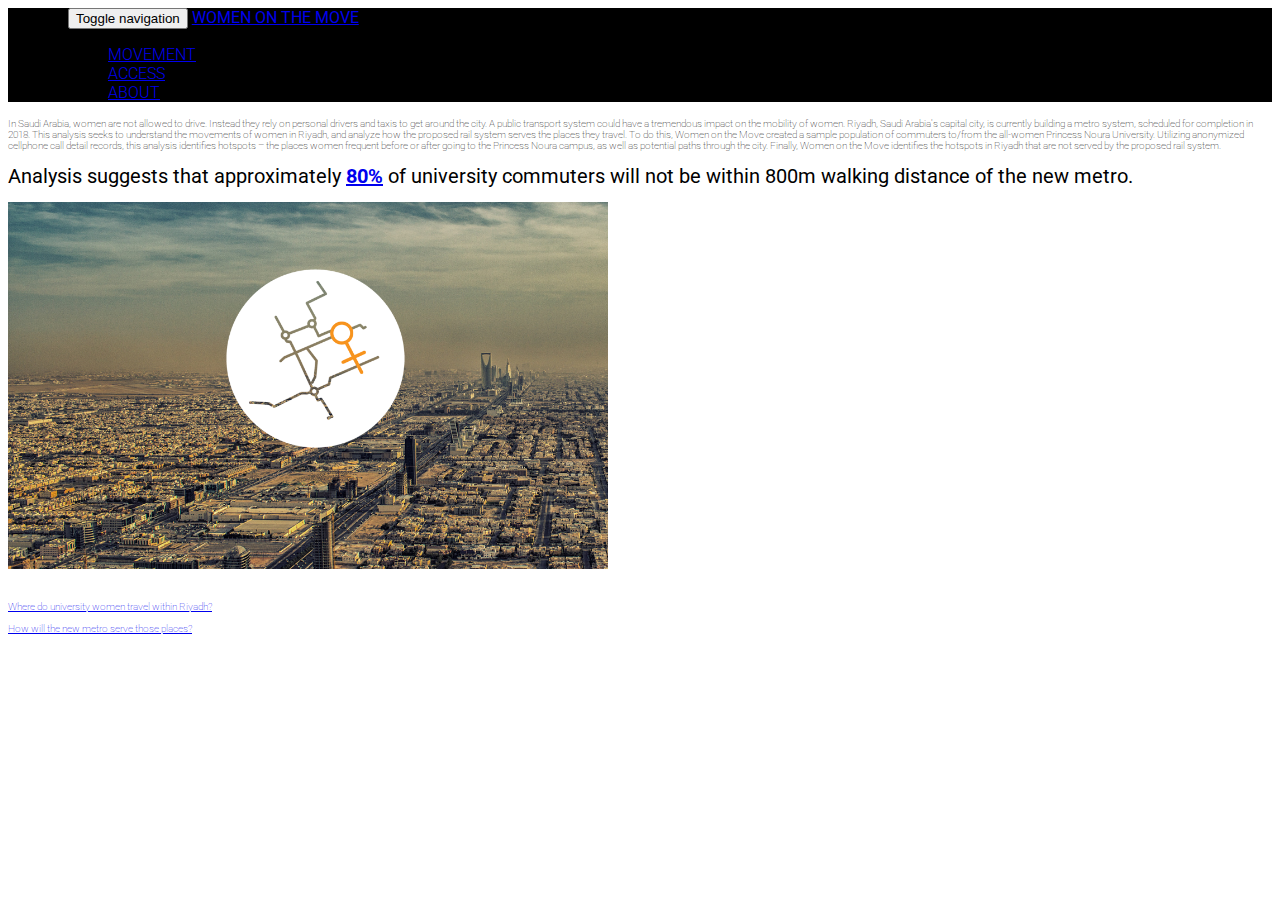
==== index.html @ ec240e6e "style changes" ====
<!DOCTYPE html>
<html lang="en">

<head>

    <meta charset="utf-8">
    <meta http-equiv="X-UA-Compatible" content="IE=edge">
    <meta name="viewport" content="width=device-width, initial-scale=1.0">
    <meta name="description" content="">
    <meta name="author" content="">

    <title>Women on the Move</title>

    <!-- Bootstrap Core CSS -->
    <link href="/Riyadh/css/bootstrap.css" rel="stylesheet">

    <!-- Custom CSS -->
    <link href="/Riyadh/css/landing-page.css" rel="stylesheet">

    <!-- Custom Fonts -->
    <link href="/Riyadh/font-awesome/css/font-awesome.min.css" rel="stylesheet" type="text/css">
    <link href="https://fonts.googleapis.com/css?family=Roboto:100,300,400,500" rel="stylesheet" type="text/css">


    <!-- HTML5 Shim and Respond.js IE8 support of HTML5 elements and media queries -->
    <!-- WARNING: Respond.js doesn't work if you view the page via file:// -->
    <!--[if lt IE 9]>
        <script src="https://oss.maxcdn.com/libs/html5shiv/3.7.0/html5shiv.js"></script>
        <script src="https://oss.maxcdn.com/libs/respond.js/1.4.2/respond.min.js"></script>
    <![endif]-->
<style>

h1 {
    font-family: 'Roboto', sans-serif;
    font-size:20px;
    font-weight: 400;
    text-align: left;
}
p {
  font-family: 'Roboto', sans-serif;
  font-size: 10px;
  font-weight: 100;
}
.button {
  display: inline-block;
  border-radius: 4px;
  background-color: #f16913;
  border: none;
  color: #FFFFFF;
  text-align: center;
  font-size: 36px;
  padding: 80px;
  width: 400px;
  transition: all 0.5s;
  cursor: pointer;
  margin: 5px;
}
.container-topnav {
  background-color: #000000;
  font-family: 'Roboto', sans-serif;
  font-weight: 300;
  padding-left: 60px;
  padding-right: 60px;
}

.button span {
  cursor: pointer;
  display: inline-block;
  position: relative;
  transition: 0.5s;
}

.button span:after {
  content: '»';
  position: absolute;
  opacity: 0;
  top: 0;
  right: -20px;
  transition: 0.5s;
}

.button:hover span {
  padding-right: 25px;
}

.button:hover span:after {
  opacity: 1;
  right: 0;
}
</style>

</head>

<body>

    <!-- Navigation -->
    <nav class="navbar navbar-default navbar-fixed-top topnav" role="navigation">
        <div class="container-topnav">
            <!-- Brand and toggle get grouped for better mobile display -->
            <div class="navbar-header">
                <button type="button" class="navbar-toggle" data-toggle="collapse" data-target="#bs-example-navbar-collapse-1">
                    <span class="sr-only">Toggle navigation</span>
                    <span class="icon-bar"></span>
                    <span class="icon-bar"></span>
                    <span class="icon-bar"></span>
                </button>
                                  <a class="navbar-brand topnav" href="/Riyadh"><strong>WOMEN ON THE MOVE</strong></a>
            </div>
            <!-- Collect the nav links, forms, and other content for toggling -->
            <div class="collapse navbar-collapse" id="bs-example-navbar-collapse-1">
                <ul class="nav navbar-nav navbar-right">
                    <li>
                        <a href="/Riyadh/movement.html">MOVEMENT</a>
                    </li>
                    <li>
                        <a href="/Riyadh/access.html" target="blank">ACCESS</a>
                    </li>
                    <li>
                        <a href="/Riyadh/about.html" target="blank">ABOUT</a>
                    </li>
                </ul>
            </div>
            <!-- /.navbar-collapse -->
        </div>
        <!-- /.container -->
    </nav>

<!-- 	<div class="container">
    <br>
    <br>
    <br>
    <h1 >WOMEN ON THE MOVE</h1>
    <br>
        </div>
    </div> -->
  <!-- <div class="content-section-a">
  <div class="container">
  <p><br></p>
  <h1><strong>WOMEN ON THE MOVE</strong></h1>
  </div>
  </div> -->
    <div class="content-section-a">
        <div class="container">
            <div class="row">
                <div class="col-lg-5 col-sm-6">
                    <!-- <hr class="section-heading-spacer"> -->
                    <div class="clearfix"></div>
                    <p class="lead">In Saudi Arabia, women are not allowed to drive. Instead they rely on personal drivers and taxis to get around the city. A public transport system could have a tremendous impact on the mobility of women. Riyadh, Saudi Arabia's capital city, is currently building a metro system, scheduled for completion in 2018. This analysis seeks to understand the movements of women in Riyadh, and analyze how the proposed rail system serves the places they travel. To do this, Women on the Move created a sample population of commuters to/from the all-women Princess Noura University. Utilizing anonymized cellphone call detail records, this analysis identifies hotspots – the places women frequent before or after going to the Princess Noura campus, as well as potential paths through the city. Finally, Women on the Move identifies the hotspots in Riyadh that are not served by the proposed rail system.</p>
                    <h1> Analysis suggests that approximately <strong><a href="/Riyadh/access.html"> 80%</a></strong> of university commuters will not be within 800m walking distance of the new metro.</h2>

                   

                </div>
                <div class="col-lg-5 col-lg-offset-1 col-sm-6">
                    <img src="img/logo_final.PNG" width="600">
                    <br>
                    <br>
                     <p><a href="/Riyadh/movement.html" align="center" class="btn btn-default btn-lg">Where do university women travel within Riyadh?</a>  <br>
                    <br>                          
                    <a href="/Riyadh/access.html" align="center" class="btn btn-default btn-lg"> How will the new metro serve those places?</a> </p>
                  
                </div>
            </div>
        </div>
        <!-- /.container -->
        <div class="container">
        

  </div>



    <!-- jQuery -->
    <script src="js/jquery.js"></script>

    <!-- Bootstrap Core JavaScript -->
    <script src="js/bootstrap.min.js"></script>

</body>

</html>
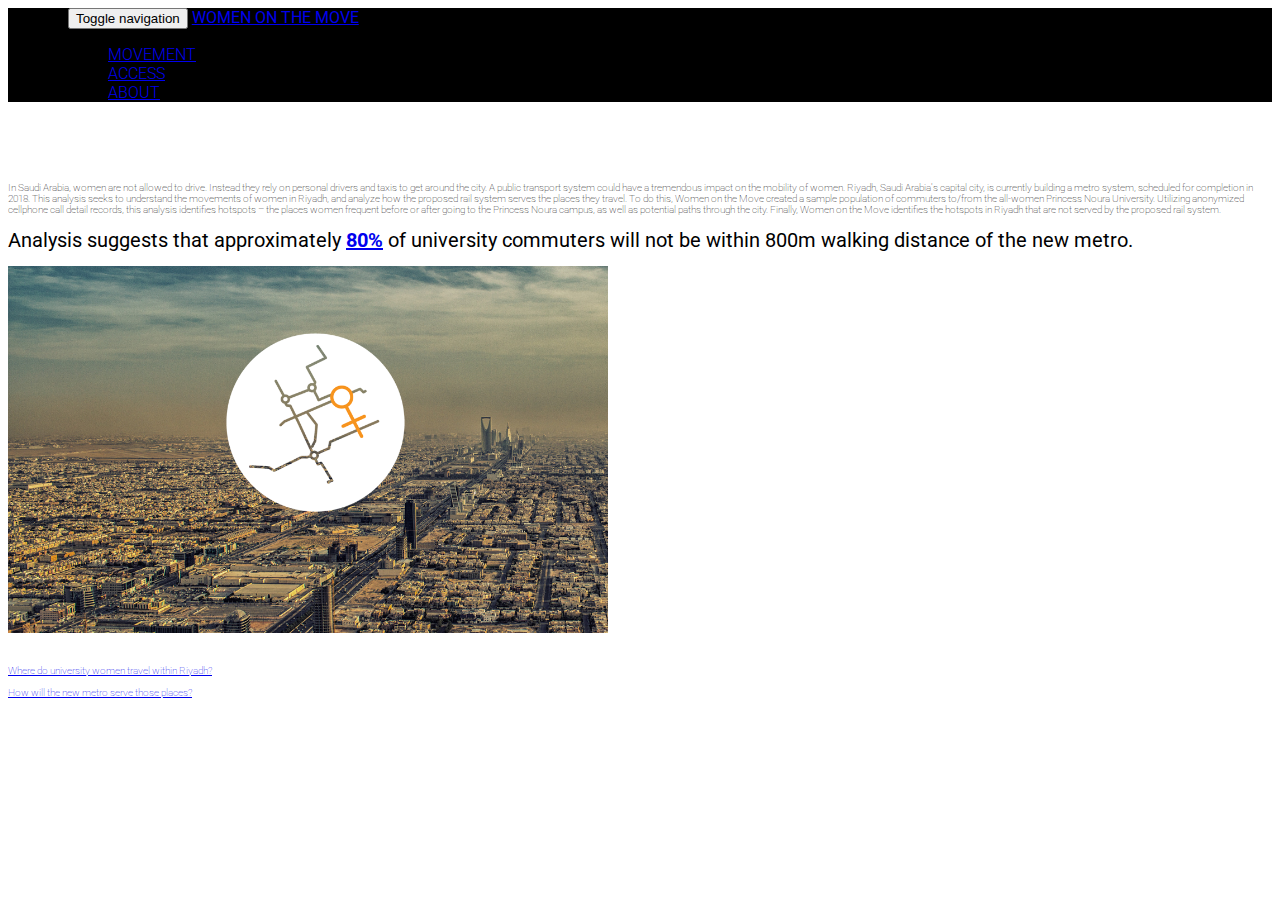
==== commit 439e605b: "style updates" ====
--- a/index.html
+++ b/index.html
@@ -40,6 +40,11 @@
   font-family: 'Roboto', sans-serif;
   font-size: 10px;
   font-weight: 100;
+}
+.btn.new {
+  border-radius: 0;
+  border: 2px solid #000000;
+  color: #000000;
 }
 .button {
   display: inline-block;
@@ -145,8 +150,11 @@
                 <div class="col-lg-5 col-sm-6">
                     <!-- <hr class="section-heading-spacer"> -->
                     <div class="clearfix"></div>
+                    <br>
+                    <br>
+                    <br>
                     <p class="lead">In Saudi Arabia, women are not allowed to drive. Instead they rely on personal drivers and taxis to get around the city. A public transport system could have a tremendous impact on the mobility of women. Riyadh, Saudi Arabia's capital city, is currently building a metro system, scheduled for completion in 2018. This analysis seeks to understand the movements of women in Riyadh, and analyze how the proposed rail system serves the places they travel. To do this, Women on the Move created a sample population of commuters to/from the all-women Princess Noura University. Utilizing anonymized cellphone call detail records, this analysis identifies hotspots – the places women frequent before or after going to the Princess Noura campus, as well as potential paths through the city. Finally, Women on the Move identifies the hotspots in Riyadh that are not served by the proposed rail system.</p>
-                    <h1> Analysis suggests that approximately <strong><a href="/Riyadh/access.html"> 80%</a></strong> of university commuters will not be within 800m walking distance of the new metro.</h2>
+                    <h1> Analysis suggests that approximately <strong><a href="/Riyadh/access.html"> 80%</a></strong> of university commuters will not be within 800m walking distance of the new metro.</h1>
 
                    
 
@@ -155,9 +163,9 @@
                     <img src="img/logo_final.PNG" width="600">
                     <br>
                     <br>
-                     <p><a href="/Riyadh/movement.html" align="center" class="btn btn-default btn-lg">Where do university women travel within Riyadh?</a>  <br>
+                     <p><a href="/Riyadh/movement.html" align="center" class="btn.new btn-md">Where do university women travel within Riyadh?</a>  <br>
                     <br>                          
-                    <a href="/Riyadh/access.html" align="center" class="btn btn-default btn-lg"> How will the new metro serve those places?</a> </p>
+                    <a href="/Riyadh/access.html" align="center" class="btn.new btn-md"> How will the new metro serve those places?</a> </p>
                   
                 </div>
             </div>
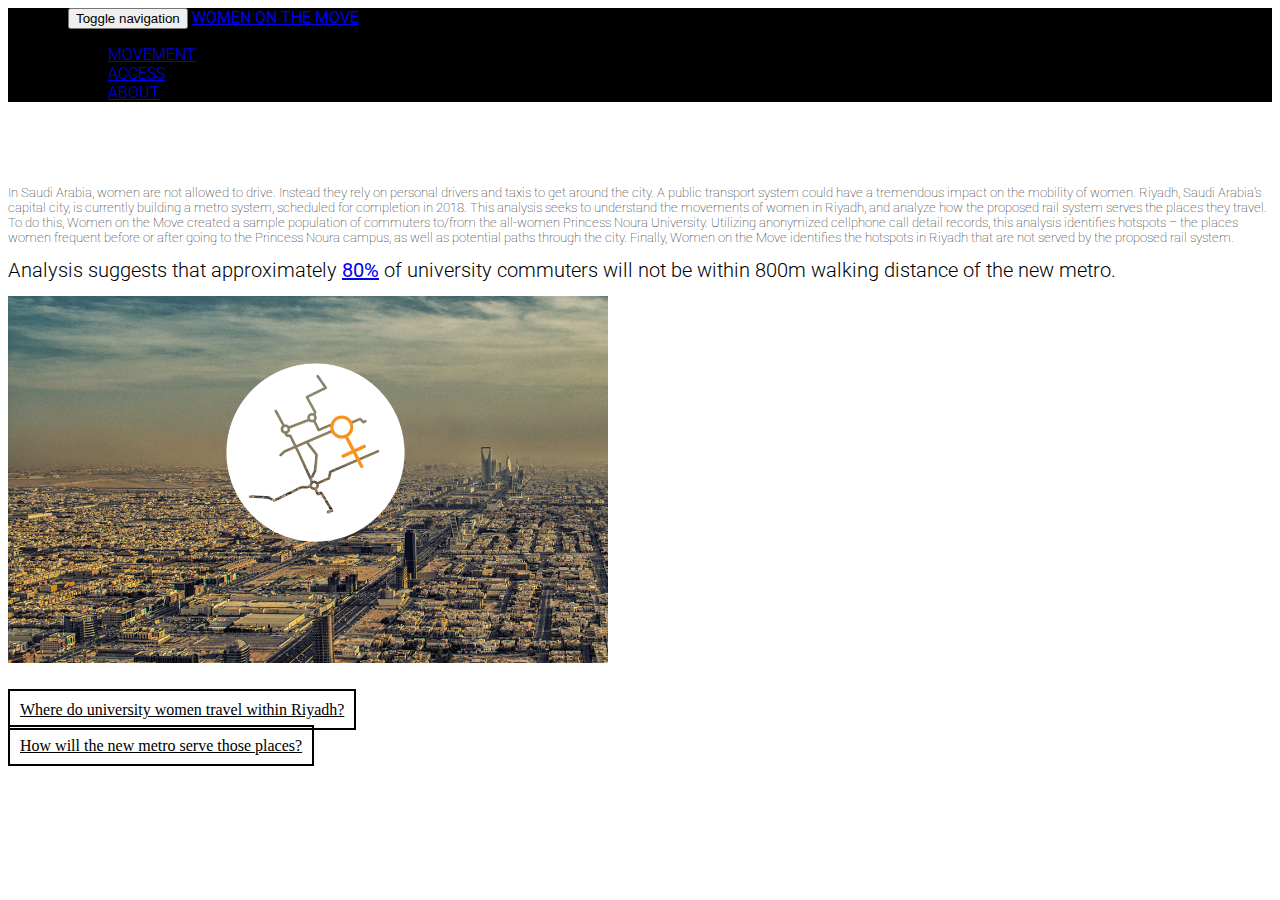
==== commit 01882479: "style" ====
--- a/index.html
+++ b/index.html
@@ -33,13 +33,16 @@
 h1 {
     font-family: 'Roboto', sans-serif;
     font-size:20px;
-    font-weight: 400;
-    text-align: left;
+    font-weight: 300;
 }
-p {
+p.lead {
   font-family: 'Roboto', sans-serif;
-  font-size: 10px;
+  font-size: 13px;
   font-weight: 100;
+}
+.btn {
+  padding: 10px;
+  font-weight: 300;
 }
 .btn.new {
   border-radius: 0;
@@ -163,9 +166,9 @@
                     <img src="img/logo_final.PNG" width="600">
                     <br>
                     <br>
-                     <p><a href="/Riyadh/movement.html" align="center" class="btn.new btn-md">Where do university women travel within Riyadh?</a>  <br>
+                     <p><a href="/Riyadh/movement.html" align="center" class="btn btn-lg new">Where do university women travel within Riyadh?</a>  <br>
                     <br>                          
-                    <a href="/Riyadh/access.html" align="center" class="btn.new btn-md"> How will the new metro serve those places?</a> </p>
+                    <a href="/Riyadh/access.html" align="center" class="btn btn-lg new"> How will the new metro serve those places?</a> </p>
                   
                 </div>
             </div>
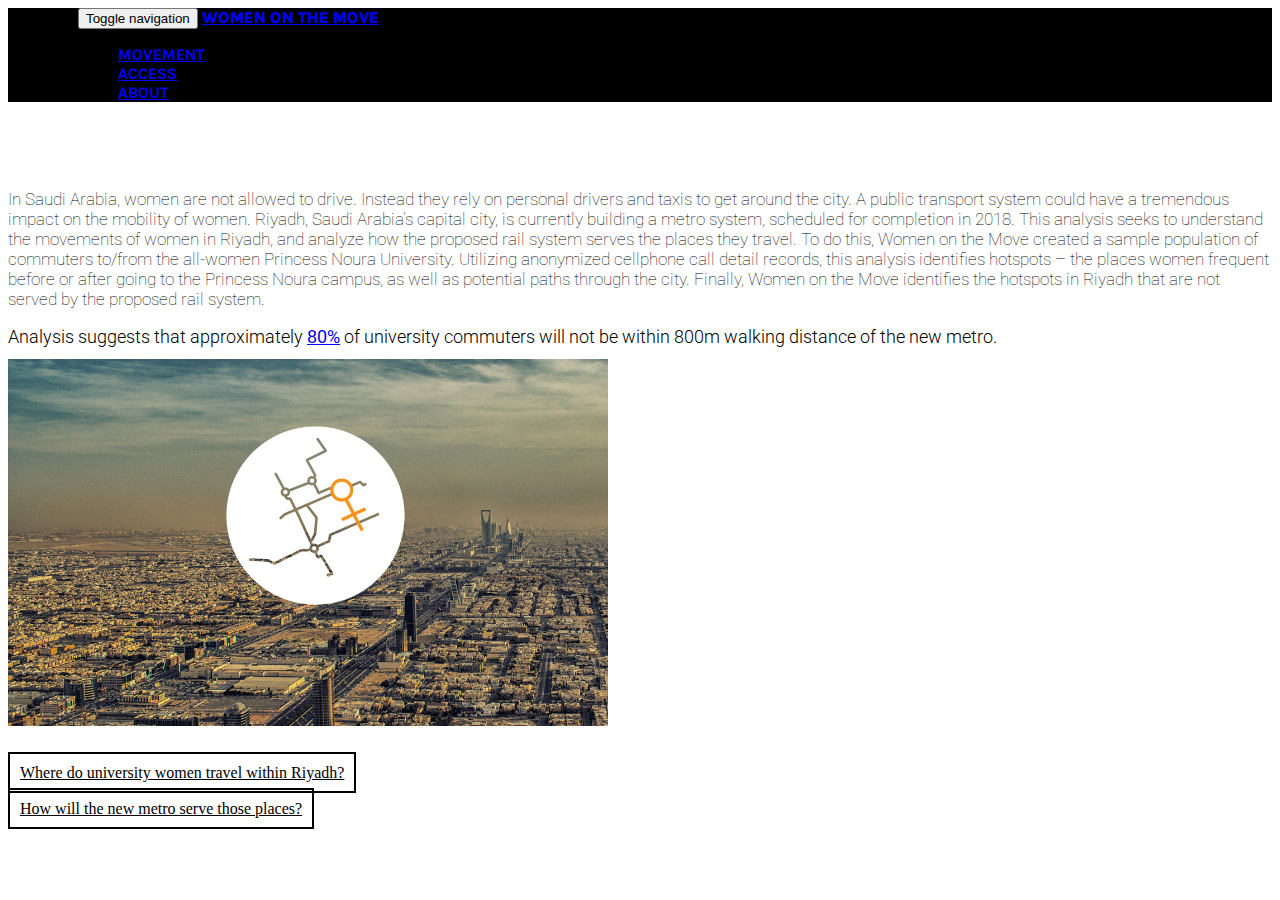
==== commit 515bae47: "style update" ====
--- a/index.html
+++ b/index.html
@@ -19,7 +19,7 @@
 
     <!-- Custom Fonts -->
     <link href="/Riyadh/font-awesome/css/font-awesome.min.css" rel="stylesheet" type="text/css">
-    <link href="https://fonts.googleapis.com/css?family=Roboto:100,300,400,500" rel="stylesheet" type="text/css">
+    <link href="https://fonts.googleapis.com/css?family=Karla:400,700|Roboto:300,400,500" rel="stylesheet" type="text/css">
 
 
     <!-- HTML5 Shim and Respond.js IE8 support of HTML5 elements and media queries -->
@@ -32,12 +32,12 @@
 
 h1 {
     font-family: 'Roboto', sans-serif;
-    font-size:20px;
+    font-size:18px;
     font-weight: 300;
 }
 p.lead {
   font-family: 'Roboto', sans-serif;
-  font-size: 13px;
+  font-size: 17px;
   font-weight: 100;
 }
 .btn {
@@ -65,10 +65,10 @@
 }
 .container-topnav {
   background-color: #000000;
-  font-family: 'Roboto', sans-serif;
-  font-weight: 300;
-  padding-left: 60px;
-  padding-right: 60px;
+  font-family: 'Karla', sans-serif;
+  font-weight: 700;
+  padding-left: 70px;
+  padding-right: 70px;
 }
 
 .button span {
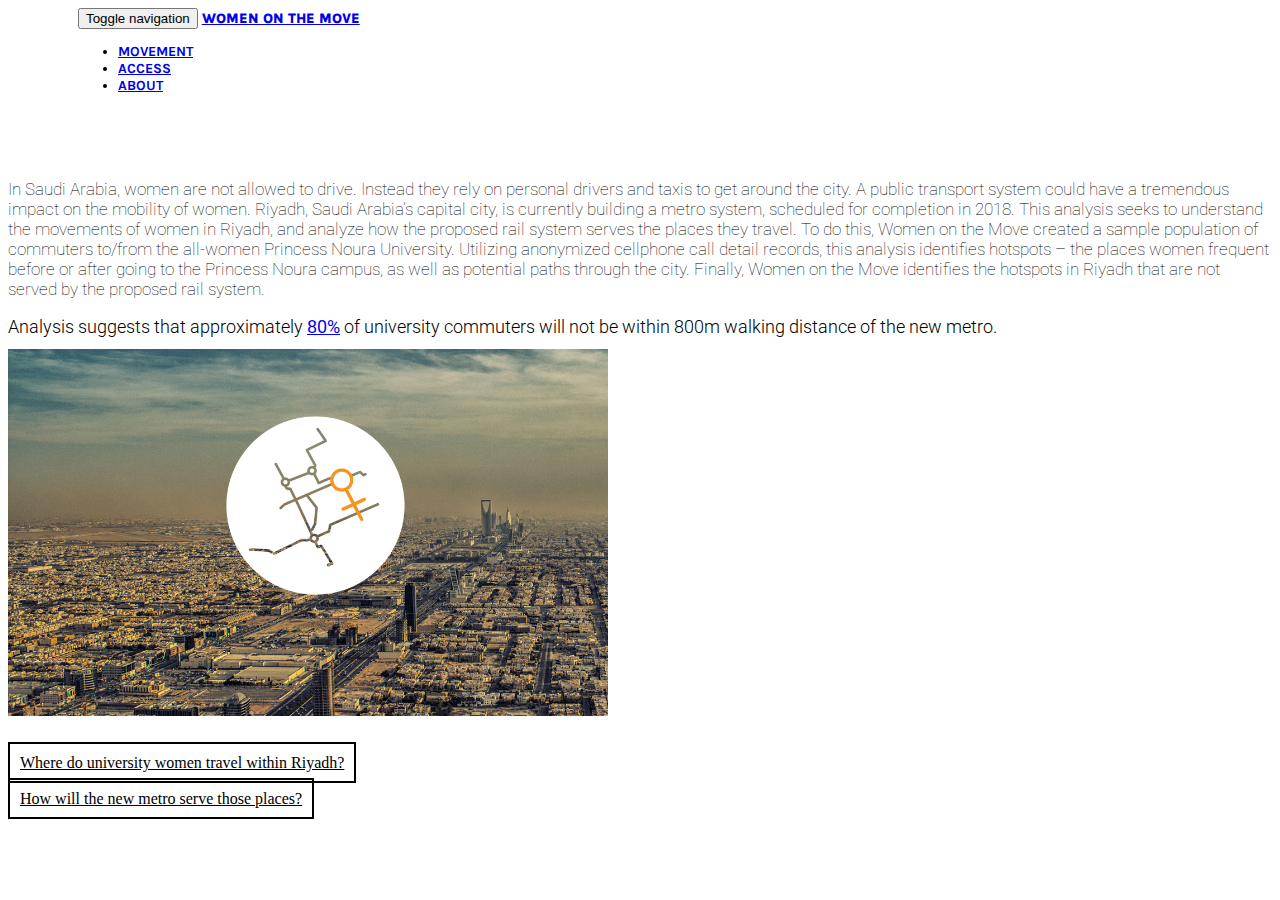
==== commit 9a0a15e1: "style changes" ====
--- a/index.html
+++ b/index.html
@@ -64,8 +64,10 @@
   margin: 5px;
 }
 .container-topnav {
-  background-color: #000000;
+  background-color: #FFFFFF;
   font-family: 'Karla', sans-serif;
+  font-size: 14px;
+  color:#000000;
   font-weight: 700;
   padding-left: 70px;
   padding-right: 70px;
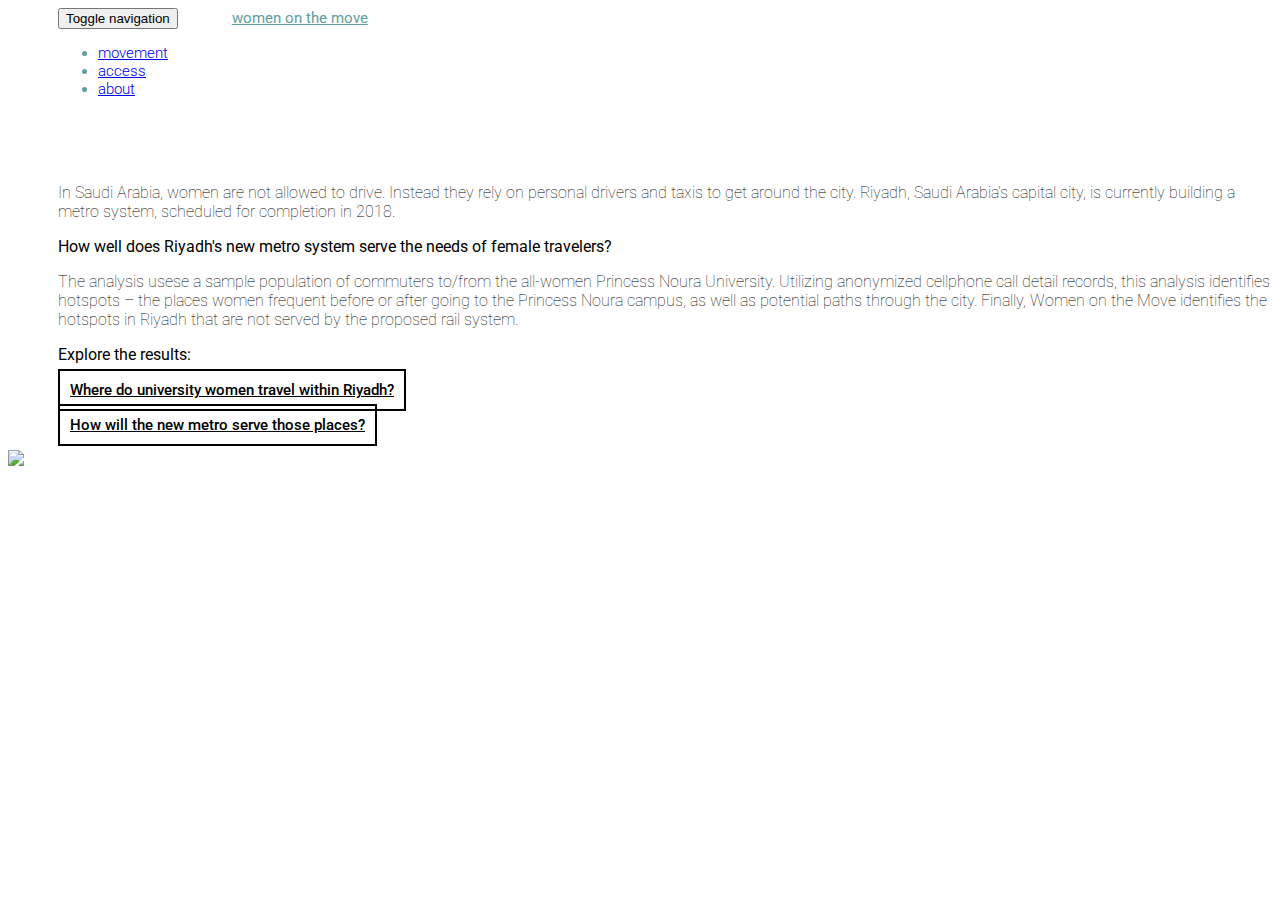
==== commit 208de153: "major style updates" ====
--- a/index.html
+++ b/index.html
@@ -19,7 +19,7 @@
 
     <!-- Custom Fonts -->
     <link href="/Riyadh/font-awesome/css/font-awesome.min.css" rel="stylesheet" type="text/css">
-    <link href="https://fonts.googleapis.com/css?family=Karla:400,700|Roboto:300,400,500" rel="stylesheet" type="text/css">
+    <link href="https://fonts.googleapis.com/css?family=Roboto:300,400,500" rel="stylesheet" type="text/css">
 
 
     <!-- HTML5 Shim and Respond.js IE8 support of HTML5 elements and media queries -->
@@ -29,25 +29,41 @@
         <script src="https://oss.maxcdn.com/libs/respond.js/1.4.2/respond.min.js"></script>
     <![endif]-->
 <style>
-
 h1 {
     font-family: 'Roboto', sans-serif;
     font-size:18px;
     font-weight: 300;
 }
+
+.content-section-a {
+  background-color: #FFFFFF !important;
+}
+
 p.lead {
   font-family: 'Roboto', sans-serif;
-  font-size: 17px;
+  font-size: 16px;
   font-weight: 100;
+  padding-left: 50px;
 }
 .btn {
   padding: 10px;
-  font-weight: 300;
+  font-weight: 500;
+  font-family: 'Roboto', sans-serif;
+  font-size: 15px;
 }
 .btn.new {
   border-radius: 0;
   border: 2px solid #000000;
   color: #000000;
+}
+.navbar-custom {
+  background-color: #FFFFFF;
+  font-family: 'Roboto', sans-serif;
+  font-size: 15px;
+  font-weight: 300;
+  color: #5F9EA0;
+  padding-left: 50px;
+  padding-right: 70px;
 }
 .button {
   display: inline-block;
@@ -63,23 +79,12 @@
   cursor: pointer;
   margin: 5px;
 }
-.container-topnav {
-  background-color: #FFFFFF;
-  font-family: 'Karla', sans-serif;
-  font-size: 14px;
-  color:#000000;
-  font-weight: 700;
-  padding-left: 70px;
-  padding-right: 70px;
-}
-
 .button span {
   cursor: pointer;
   display: inline-block;
   position: relative;
   transition: 0.5s;
 }
-
 .button span:after {
   content: '»';
   position: absolute;
@@ -104,7 +109,7 @@
 <body>
 
     <!-- Navigation -->
-    <nav class="navbar navbar-default navbar-fixed-top topnav" role="navigation">
+    <nav class="navbar navbar-fixed-top topnav navbar-custom" role="navigation">
         <div class="container-topnav">
             <!-- Brand and toggle get grouped for better mobile display -->
             <div class="navbar-header">
@@ -114,19 +119,19 @@
                     <span class="icon-bar"></span>
                     <span class="icon-bar"></span>
                 </button>
-                                  <a class="navbar-brand topnav" href="/Riyadh"><strong>WOMEN ON THE MOVE</strong></a>
+                                  <a class="navbar navbar-brand topnav navbar-custom" href="/Riyadh"><strong>women on the move</strong></a>
             </div>
             <!-- Collect the nav links, forms, and other content for toggling -->
             <div class="collapse navbar-collapse" id="bs-example-navbar-collapse-1">
                 <ul class="nav navbar-nav navbar-right">
                     <li>
-                        <a href="/Riyadh/movement.html">MOVEMENT</a>
+                        <a href="/Riyadh/movement.html">movement</a>
                     </li>
                     <li>
-                        <a href="/Riyadh/access.html" target="blank">ACCESS</a>
+                        <a href="/Riyadh/access.html">access</a>
                     </li>
                     <li>
-                        <a href="/Riyadh/about.html" target="blank">ABOUT</a>
+                        <a href="/Riyadh/about.html">about</a>
                     </li>
                 </ul>
             </div>
@@ -158,19 +163,22 @@
                     <br>
                     <br>
                     <br>
-                    <p class="lead">In Saudi Arabia, women are not allowed to drive. Instead they rely on personal drivers and taxis to get around the city. A public transport system could have a tremendous impact on the mobility of women. Riyadh, Saudi Arabia's capital city, is currently building a metro system, scheduled for completion in 2018. This analysis seeks to understand the movements of women in Riyadh, and analyze how the proposed rail system serves the places they travel. To do this, Women on the Move created a sample population of commuters to/from the all-women Princess Noura University. Utilizing anonymized cellphone call detail records, this analysis identifies hotspots – the places women frequent before or after going to the Princess Noura campus, as well as potential paths through the city. Finally, Women on the Move identifies the hotspots in Riyadh that are not served by the proposed rail system.</p>
-                    <h1> Analysis suggests that approximately <strong><a href="/Riyadh/access.html"> 80%</a></strong> of university commuters will not be within 800m walking distance of the new metro.</h1>
+                    <p class="lead">In Saudi Arabia, women are not allowed to drive. Instead they rely on personal drivers and taxis to get around the city. Riyadh, Saudi Arabia's capital city, is currently building a metro system, scheduled for completion in 2018.</p>
+
+                    <p class="lead"><strong>How well does Riyadh's new metro system serve the needs of female travelers?</strong></p>
+
+                    <p class="lead">The analysis usese a sample population of commuters to/from the all-women Princess Noura University. Utilizing anonymized cellphone call detail records, this analysis identifies hotspots – the places women frequent before or after going to the Princess Noura campus, as well as potential paths through the city. Finally, Women on the Move identifies the hotspots in Riyadh that are not served by the proposed rail system.</p>
+
+                    <p class="lead"><strong>Explore the results:</strong></p>
+                     <p class="lead"><a href="/Riyadh/movement.html" align="center" class="btn btn-lg new">Where do university women travel within Riyadh?</a></p>
+                    <p class="lead"><a href="/Riyadh/access.html" align="center" class="btn btn-lg new"> How will the new metro serve those places?</a> </p>
 
                    
 
                 </div>
                 <div class="col-lg-5 col-lg-offset-1 col-sm-6">
-                    <img src="img/logo_final.PNG" width="600">
-                    <br>
-                    <br>
-                     <p><a href="/Riyadh/movement.html" align="center" class="btn btn-lg new">Where do university women travel within Riyadh?</a>  <br>
-                    <br>                          
-                    <a href="/Riyadh/access.html" align="center" class="btn btn-lg new"> How will the new metro serve those places?</a> </p>
+                    <img src="img/Riyadh_Flows.GIF" width="600">
+                    <br>
                   
                 </div>
             </div>
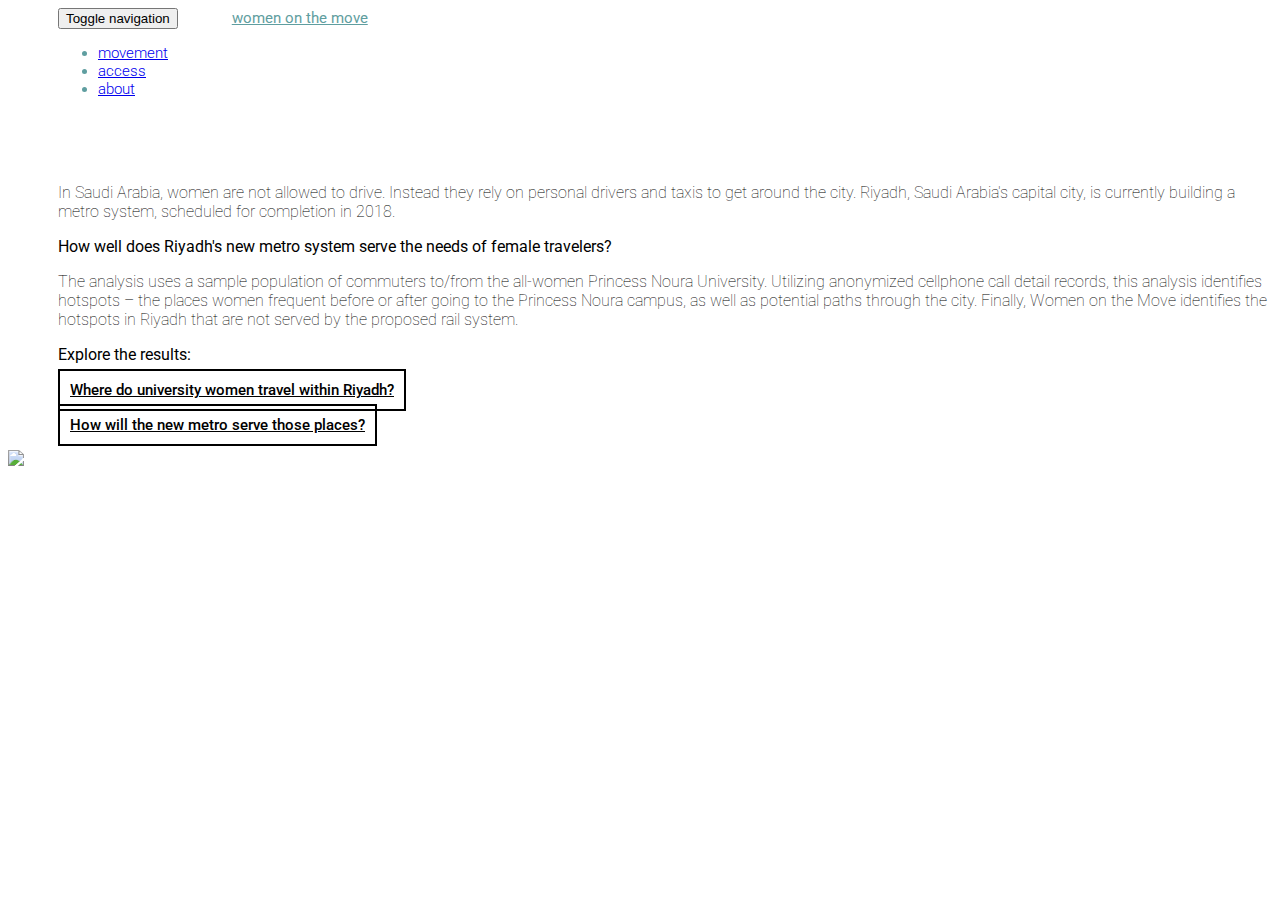
==== commit 00ebe324: "typo" ====
--- a/index.html
+++ b/index.html
@@ -167,7 +167,7 @@
 
                     <p class="lead"><strong>How well does Riyadh's new metro system serve the needs of female travelers?</strong></p>
 
-                    <p class="lead">The analysis usese a sample population of commuters to/from the all-women Princess Noura University. Utilizing anonymized cellphone call detail records, this analysis identifies hotspots – the places women frequent before or after going to the Princess Noura campus, as well as potential paths through the city. Finally, Women on the Move identifies the hotspots in Riyadh that are not served by the proposed rail system.</p>
+                    <p class="lead">The analysis uses a sample population of commuters to/from the all-women Princess Noura University. Utilizing anonymized cellphone call detail records, this analysis identifies hotspots – the places women frequent before or after going to the Princess Noura campus, as well as potential paths through the city. Finally, Women on the Move identifies the hotspots in Riyadh that are not served by the proposed rail system.</p>
 
                     <p class="lead"><strong>Explore the results:</strong></p>
                      <p class="lead"><a href="/Riyadh/movement.html" align="center" class="btn btn-lg new">Where do university women travel within Riyadh?</a></p>
@@ -177,7 +177,7 @@
 
                 </div>
                 <div class="col-lg-5 col-lg-offset-1 col-sm-6">
-                    <img src="img/Riyadh_Flows.GIF" width="600">
+                    <img src="/Riyadh/img/Riyadh_Flows.gif" width="600">
                     <br>
                   
                 </div>
